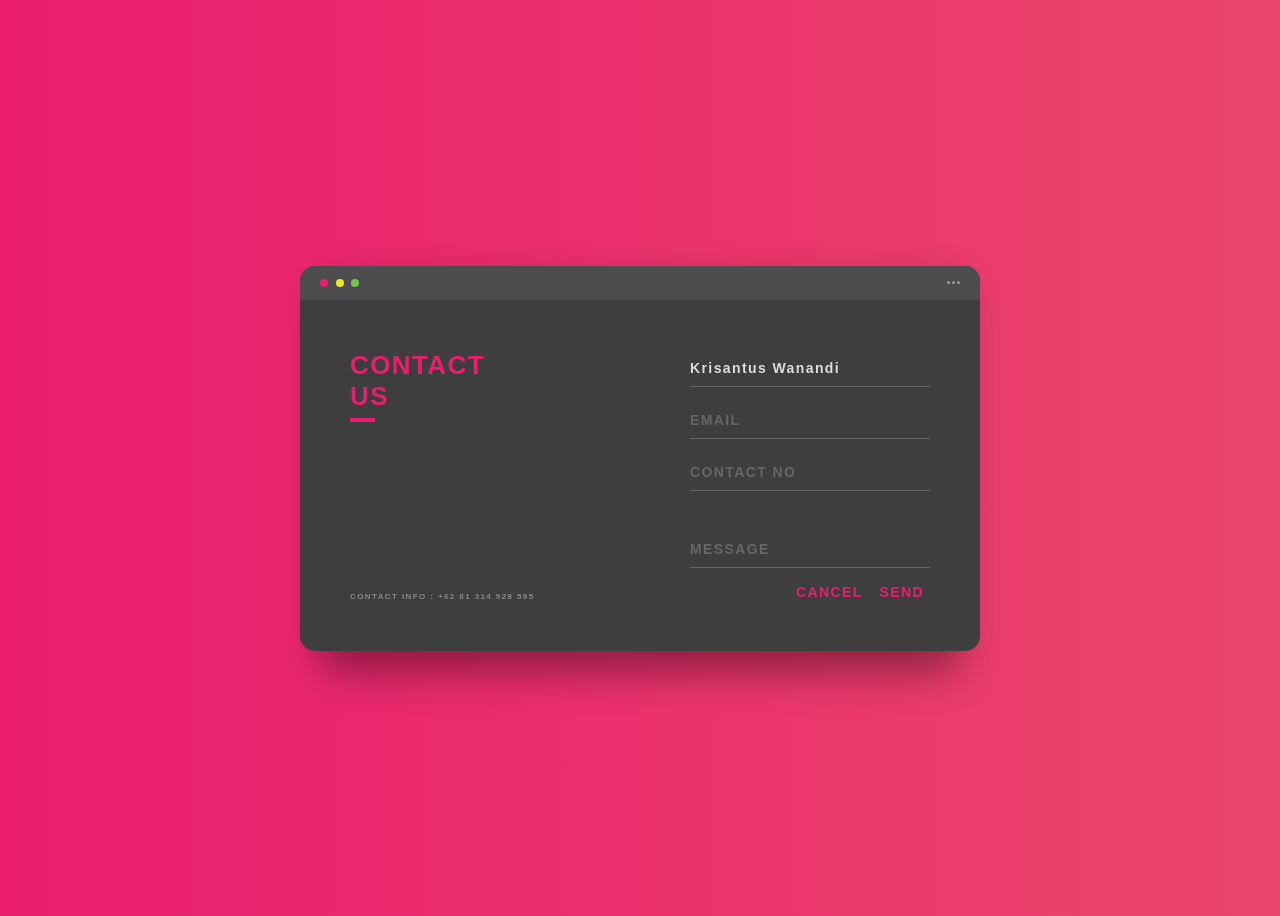
==== Demo__/page.html @ 253422f1 "Added Code related to Major Project" ====
<!DOCTYPE html>
<html lang="en">
<head>
    <meta charset="UTF-8">
    <meta name="viewport" content="width=device-width, initial-scale=1.0">
    <title>Document</title>
    <link rel="stylesheet" href="2.css">
</head>
<body>
    <div class="background">
        <div class="container">
          <div class="screen">
            <div class="screen-header">
              <div class="screen-header-left">
                <div class="screen-header-button close"></div>
                <div class="screen-header-button maximize"></div>
                <div class="screen-header-button minimize"></div>
              </div>
              <div class="screen-header-right">
                <div class="screen-header-ellipsis"></div>
                <div class="screen-header-ellipsis"></div>
                <div class="screen-header-ellipsis"></div>
              </div>
            </div>
            <div class="screen-body">
              <div class="screen-body-item left">
                <div class="app-title">
                  <span>CONTACT</span>
                  <span>US</span>
                </div>
                <div class="app-contact">CONTACT INFO : +62 81 314 928 595</div>
              </div>
              <div class="screen-body-item">
                <div class="app-form">
                  <div class="app-form-group">
                    <input class="app-form-control" placeholder="NAME" value="Krisantus Wanandi">
                  </div>
                  <div class="app-form-group">
                    <input class="app-form-control" placeholder="EMAIL">
                  </div>
                  <div class="app-form-group">
                    <input class="app-form-control" placeholder="CONTACT NO">
                  </div>
                  <div class="app-form-group message">
                    <input class="app-form-control" placeholder="MESSAGE">
                  </div>
                  <div class="app-form-group buttons">
                    <button class="app-form-button">CANCEL</button>
                    <button class="app-form-button">SEND</button>
                  </div>
                </div>
              </div>
            </div>
          </div>
        
        </div>
      </div>
</body>
</html>
---- Demo__/2.css ----
*, *:before, *:after {
	box-sizing: border-box;
	-webkit-font-smoothing: antialiased;
	-moz-osx-font-smoothing: grayscale;
  }
  
  body {
	background: linear-gradient(to right, #ea1d6f 0%, #eb466b 100%);
	font-size: 12px;
  }
  
  body, button, input {
	font-family: 'Montserrat', sans-serif;
	font-weight: 700;
	letter-spacing: 1.4px;
  }
  
  .background {
	display: flex;
	min-height: 100vh;
  }
  
  .container {
	flex: 0 1 700px;
	margin: auto;
	padding: 10px;
  }
  
  .screen {
	position: relative;
	background: #3e3e3e;
	border-radius: 15px;
  }
  
  .screen:after {
	content: '';
	display: block;
	position: absolute;
	top: 0;
	left: 20px;
	right: 20px;
	bottom: 0;
	border-radius: 15px;
	box-shadow: 0 20px 40px rgba(0, 0, 0, .4);
	z-index: -1;
  }
  
  .screen-header {
	display: flex;
	align-items: center;
	padding: 10px 20px;
	background: #4d4d4f;
	border-top-left-radius: 15px;
	border-top-right-radius: 15px;
  }
  
  .screen-header-left {
	margin-right: auto;
  }
  
  .screen-header-button {
	display: inline-block;
	width: 8px;
	height: 8px;
	margin-right: 3px;
	border-radius: 8px;
	background: white;
  }
  
  .screen-header-button.close {
	background: #ed1c6f;
  }
  
  .screen-header-button.maximize {
	background: #e8e925;
  }
  
  .screen-header-button.minimize {
	background: #74c54f;
  }
  
  .screen-header-right {
	display: flex;
  }
  
  .screen-header-ellipsis {
	width: 3px;
	height: 3px;
	margin-left: 2px;
	border-radius: 8px;
	background: #999;
  }
  
  .screen-body {
	display: flex;
  }
  
  .screen-body-item {
	flex: 1;
	padding: 50px;
  }
  
  .screen-body-item.left {
	display: flex;
	flex-direction: column;
  }
  
  .app-title {
	display: flex;
	flex-direction: column;
	position: relative;
	color: #ea1d6f;
	font-size: 26px;
  }
  
  .app-title:after {
	content: '';
	display: block;
	position: absolute;
	left: 0;
	bottom: -10px;
	width: 25px;
	height: 4px;
	background: #ea1d6f;
  }
  
  .app-contact {
	margin-top: auto;
	font-size: 8px;
	color: #888;
  }
  
  .app-form-group {
	margin-bottom: 15px;
  }
  
  .app-form-group.message {
	margin-top: 40px;
  }
  
  .app-form-group.buttons {
	margin-bottom: 0;
	text-align: right;
  }
  
  .app-form-control {
	width: 100%;
	padding: 10px 0;
	background: none;
	border: none;
	border-bottom: 1px solid #666;
	color: #ddd;
	font-size: 14px;
	/* text-transform: uppercase; */
	outline: none;
	transition: border-color .2s;
  }
  
  .app-form-control::placeholder {
	color: #666;
  }
  
  .app-form-control:focus {
	border-bottom-color: #ddd;
  }
  
  .app-form-button {
	background: none;
	border: none;
	color: #ea1d6f;
	font-size: 14px;
	cursor: pointer;
	outline: none;
  }
  
  .app-form-button:hover {
	color: #b9134f;
  }
  
  .credits {
	display: flex;
	justify-content: center;
	align-items: center;
	margin-top: 20px;
	color: #ffa4bd;
	font-family: 'Roboto Condensed', sans-serif;
	font-size: 16px;
	font-weight: normal;
  }
  
  .credits-link {
	display: flex;
	align-items: center;
	color: #fff;
	font-weight: bold;
	text-decoration: none;
  }
  
  .dribbble {
	width: 20px;
	height: 20px;
	margin: 0 5px;
  }
  
  @media screen and (max-width: 520px) {
	.screen-body {
	  flex-direction: column;
	}
  
	.screen-body-item.left {
	  margin-bottom: 30px;
	}
  
	.app-title {
	  flex-direction: row;
	}
  
	.app-title span {
	  margin-right: 12px;
	}
  
	.app-title:after {
	  display: none;
	}
  }
  
  @media screen and (max-width: 600px) {
	.screen-body {
	  padding: 40px;
	}
  
	.screen-body-item {
	  padding: 0;
	}
  }
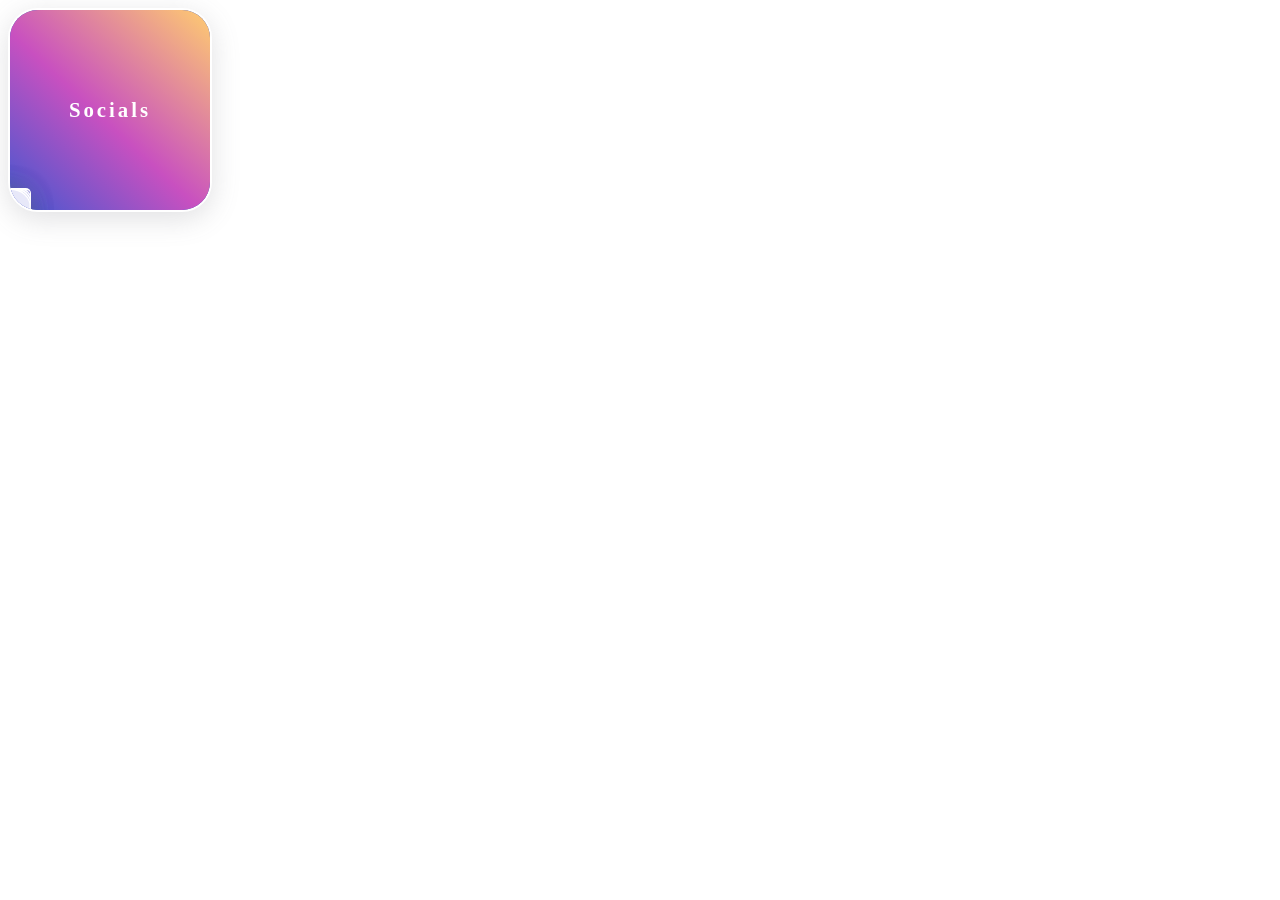
==== commit 92e2e1e5: "Added Code" ====
--- a/Demo__/page.html
+++ b/Demo__/page.html
@@ -1,61 +1,33 @@
 <!DOCTYPE html>
 <html lang="en">
 <head>
-    <meta charset="UTF-8">
-    <meta name="viewport" content="width=device-width, initial-scale=1.0">
-    <title>Document</title>
-    <link rel="stylesheet" href="2.css">
+  <meta charset="UTF-8">
+  <meta name="viewport" content="width=device-width, initial-scale=1.0">
+  <title>Document</title>
+  <link rel="stylesheet"   href="2.css">
 </head>
 <body>
+  <div class="card">
     <div class="background">
-        <div class="container">
-          <div class="screen">
-            <div class="screen-header">
-              <div class="screen-header-left">
-                <div class="screen-header-button close"></div>
-                <div class="screen-header-button maximize"></div>
-                <div class="screen-header-button minimize"></div>
-              </div>
-              <div class="screen-header-right">
-                <div class="screen-header-ellipsis"></div>
-                <div class="screen-header-ellipsis"></div>
-                <div class="screen-header-ellipsis"></div>
-              </div>
-            </div>
-            <div class="screen-body">
-              <div class="screen-body-item left">
-                <div class="app-title">
-                  <span>CONTACT</span>
-                  <span>US</span>
-                </div>
-                <div class="app-contact">CONTACT INFO : +62 81 314 928 595</div>
-              </div>
-              <div class="screen-body-item">
-                <div class="app-form">
-                  <div class="app-form-group">
-                    <input class="app-form-control" placeholder="NAME" value="Krisantus Wanandi">
-                  </div>
-                  <div class="app-form-group">
-                    <input class="app-form-control" placeholder="EMAIL">
-                  </div>
-                  <div class="app-form-group">
-                    <input class="app-form-control" placeholder="CONTACT NO">
-                  </div>
-                  <div class="app-form-group message">
-                    <input class="app-form-control" placeholder="MESSAGE">
-                  </div>
-                  <div class="app-form-group buttons">
-                    <button class="app-form-button">CANCEL</button>
-                    <button class="app-form-button">SEND</button>
-                  </div>
-                </div>
-              </div>
-            </div>
-          </div>
-        
-        </div>
-      </div>
+    </div>
+    <div class="logo">
+     Socials
+    </div>
+  
+    <a href="#"><div class="box box1"><span class="icon"><svg viewBox="0 0 30 30" xmlns="http://www.w3.org/2000/svg" class="svg">
+          <path d="M 9.9980469 3 C 6.1390469 3 3 6.1419531 3 10.001953 L 3 20.001953 C 3 23.860953 6.1419531 27 10.001953 27 L 20.001953 27 C 23.860953 27 27 23.858047 27 19.998047 L 27 9.9980469 C 27 6.1390469 23.858047 3 19.998047 3 L 9.9980469 3 z M 22 7 C 22.552 7 23 7.448 23 8 C 23 8.552 22.552 9 22 9 C 21.448 9 21 8.552 21 8 C 21 7.448 21.448 7 22 7 z M 15 9 C 18.309 9 21 11.691 21 15 C 21 18.309 18.309 21 15 21 C 11.691 21 9 18.309 9 15 C 9 11.691 11.691 9 15 9 z M 15 11 A 4 4 0 0 0 11 15 A 4 4 0 0 0 15 19 A 4 4 0 0 0 19 15 A 4 4 0 0 0 15 11 z"></path>
+        </svg></span></div></a>
+  
+    <a href="##"><div class="box box2"> <span class="icon"><svg viewBox="0 0 512 512" xmlns="http://www.w3.org/2000/svg" class="svg">
+          <path d="M459.37 151.716c.325 4.548.325 9.097.325 13.645 0 138.72-105.583 298.558-298.558 298.558-59.452 0-114.68-17.219-161.137-47.106 8.447.974 16.568 1.299 25.34 1.299 49.055 0 94.213-16.568 130.274-44.832-46.132-.975-84.792-31.188-98.112-72.772 6.498.974 12.995 1.624 19.818 1.624 9.421 0 18.843-1.3 27.614-3.573-48.081-9.747-84.143-51.98-84.143-102.985v-1.299c13.969 7.797 30.214 12.67 47.431 13.319-28.264-18.843-46.781-51.005-46.781-87.391 0-19.492 5.197-37.36 14.294-52.954 51.655 63.675 129.3 105.258 216.365 109.807-1.624-7.797-2.599-15.918-2.599-24.04 0-57.828 46.782-104.934 104.934-104.934 30.213 0 57.502 12.67 76.67 33.137 23.715-4.548 46.456-13.32 66.599-25.34-7.798 24.366-24.366 44.833-46.132 57.827 21.117-2.273 41.584-8.122 60.426-16.243-14.292 20.791-32.161 39.308-52.628 54.253z"></path>
+        </svg></span></div></a>
+  
+    <a href="###"><div class="box box3"><span class="icon"><svg viewBox="0 0 640 512" xmlns="http://www.w3.org/2000/svg" class="svg">
+          <path d="M524.531,69.836a1.5,1.5,0,0,0-.764-.7A485.065,485.065,0,0,0,404.081,32.03a1.816,1.816,0,0,0-1.923.91,337.461,337.461,0,0,0-14.9,30.6,447.848,447.848,0,0,0-134.426,0,309.541,309.541,0,0,0-15.135-30.6,1.89,1.89,0,0,0-1.924-.91A483.689,483.689,0,0,0,116.085,69.137a1.712,1.712,0,0,0-.788.676C39.068,183.651,18.186,294.69,28.43,404.354a2.016,2.016,0,0,0,.765,1.375A487.666,487.666,0,0,0,176.02,479.918a1.9,1.9,0,0,0,2.063-.676A348.2,348.2,0,0,0,208.12,430.4a1.86,1.86,0,0,0-1.019-2.588,321.173,321.173,0,0,1-45.868-21.853,1.885,1.885,0,0,1-.185-3.126c3.082-2.309,6.166-4.711,9.109-7.137a1.819,1.819,0,0,1,1.9-.256c96.229,43.917,200.41,43.917,295.5,0a1.812,1.812,0,0,1,1.924.233c2.944,2.426,6.027,4.851,9.132,7.16a1.884,1.884,0,0,1-.162,3.126,301.407,301.407,0,0,1-45.89,21.83,1.875,1.875,0,0,0-1,2.611,391.055,391.055,0,0,0,30.014,48.815,1.864,1.864,0,0,0,2.063.7A486.048,486.048,0,0,0,610.7,405.729a1.882,1.882,0,0,0,.765-1.352C623.729,277.594,590.933,167.465,524.531,69.836ZM222.491,337.58c-28.972,0-52.844-26.587-52.844-59.239S193.056,219.1,222.491,219.1c29.665,0,53.306,26.82,52.843,59.239C275.334,310.993,251.924,337.58,222.491,337.58Zm195.38,0c-28.971,0-52.843-26.587-52.843-59.239S388.437,219.1,417.871,219.1c29.667,0,53.307,26.82,52.844,59.239C470.715,310.993,447.538,337.58,417.871,337.58Z"></path>
+        </svg></span></div></a>
+  
+    <div class="box box4"></div>
+  </div>
 </body>
 </html>
 
-
--- a/Demo__/2.css
+++ b/Demo__/2.css
@@ -1,235 +1,155 @@
-*, *:before, *:after {
-	box-sizing: border-box;
-	-webkit-font-smoothing: antialiased;
-	-moz-osx-font-smoothing: grayscale;
-  }
-  
-  body {
-	background: linear-gradient(to right, #ea1d6f 0%, #eb466b 100%);
-	font-size: 12px;
-  }
-  
-  body, button, input {
-	font-family: 'Montserrat', sans-serif;
-	font-weight: 700;
-	letter-spacing: 1.4px;
+.card {
+	position: relative;
+	width: 200px;
+	height: 200px;
+	background: lightgrey;
+	border-radius: 30px;
+	overflow: hidden;
+	box-shadow: rgba(100, 100, 111, 0.2) 0px 7px 29px 0px;
+	transition: all 1s ease-in-out;
+	border: 2px solid rgb(255, 255, 255);
   }
   
   .background {
-	display: flex;
-	min-height: 100vh;
+	position: absolute;
+	inset: 0;
+	background-color: #4158D0;
+	background-image: linear-gradient(43deg, #4158D0 0%, #C850C0 46%, #FFCC70 100%);
   }
   
-  .container {
-	flex: 0 1 700px;
-	margin: auto;
-	padding: 10px;
+  .logo {
+	position: absolute;
+	right: 50%;
+	bottom: 50%;
+	transform: translate(50%, 50%);
+	transition: all 0.6s ease-in-out;
+	font-size: 1.3em;
+	font-weight: 600;
+	color: #ffffff;
+	letter-spacing: 3px;
   }
   
-  .screen {
-	position: relative;
-	background: #3e3e3e;
-	border-radius: 15px;
+  .logo .logo-svg {
+	fill: white;
+	width: 30px;
+	height: 30px;
   }
   
-  .screen:after {
-	content: '';
-	display: block;
-	position: absolute;
-	top: 0;
-	left: 20px;
-	right: 20px;
-	bottom: 0;
-	border-radius: 15px;
-	box-shadow: 0 20px 40px rgba(0, 0, 0, .4);
-	z-index: -1;
+  .icon {
+	display: inline-block;
+	width: 20px;
+	height: 20px;
   }
   
-  .screen-header {
-	display: flex;
-	align-items: center;
-	padding: 10px 20px;
-	background: #4d4d4f;
-	border-top-left-radius: 15px;
-	border-top-right-radius: 15px;
+  .icon .svg {
+	fill: rgba(255, 255, 255, 0.797);
+	width: 100%;
+	transition: all 0.5s ease-in-out;
   }
   
-  .screen-header-left {
-	margin-right: auto;
+  .box {
+	position: absolute;
+	padding: 10px;
+	text-align: right;
+	background: rgba(255, 255, 255, 0.389);
+	border-top: 2px solid rgb(255, 255, 255);
+	border-right: 1px solid white;
+	border-radius: 10% 13% 42% 0%/10% 12% 75% 0%;
+	box-shadow: rgba(100, 100, 111, 0.364) -7px 7px 29px 0px;
+	transform-origin: bottom left;
+	transition: all 1s ease-in-out;
   }
   
-  .screen-header-button {
-	display: inline-block;
-	width: 8px;
-	height: 8px;
-	margin-right: 3px;
-	border-radius: 8px;
-	background: white;
+  .box::before {
+	content: "";
+	position: absolute;
+	inset: 0;
+	border-radius: inherit;
+	opacity: 0;
+	transition: all 0.5s ease-in-out;
   }
   
-  .screen-header-button.close {
-	background: #ed1c6f;
+  .box:hover .svg {
+	fill: white;
   }
   
-  .screen-header-button.maximize {
-	background: #e8e925;
+  .box1 {
+	width: 70%;
+	height: 70%;
+	bottom: -70%;
+	left: -70%;
   }
   
-  .screen-header-button.minimize {
-	background: #74c54f;
+  .box1::before {
+	background: radial-gradient(circle at 30% 107%, #fdf497 0%, #fdf497 5%, #ff53d4 60%, #62c2fe 90%);
   }
   
-  .screen-header-right {
-	display: flex;
+  .box1:hover::before {
+	opacity: 1;
   }
   
-  .screen-header-ellipsis {
-	width: 3px;
-	height: 3px;
-	margin-left: 2px;
-	border-radius: 8px;
-	background: #999;
+  .box1:hover .icon .svg {
+	filter: drop-shadow(0 0 5px white);
   }
   
-  .screen-body {
-	display: flex;
+  .box2 {
+	width: 50%;
+	height: 50%;
+	bottom: -50%;
+	left: -50%;
+	transition-delay: 0.2s;
   }
   
-  .screen-body-item {
-	flex: 1;
-	padding: 50px;
+  .box2::before {
+	background: radial-gradient(circle at 30% 107%, #91e9ff 0%, #00ACEE 90%);
   }
   
-  .screen-body-item.left {
-	display: flex;
-	flex-direction: column;
+  .box2:hover::before {
+	opacity: 1;
   }
   
-  .app-title {
-	display: flex;
-	flex-direction: column;
-	position: relative;
-	color: #ea1d6f;
-	font-size: 26px;
+  .box2:hover .icon .svg {
+	filter: drop-shadow(0 0 5px white);
   }
   
-  .app-title:after {
-	content: '';
-	display: block;
-	position: absolute;
-	left: 0;
-	bottom: -10px;
-	width: 25px;
-	height: 4px;
-	background: #ea1d6f;
+  .box3 {
+	width: 30%;
+	height: 30%;
+	bottom: -30%;
+	left: -30%;
+	transition-delay: 0.4s;
   }
   
-  .app-contact {
-	margin-top: auto;
-	font-size: 8px;
-	color: #888;
+  .box3::before {
+	background: radial-gradient(circle at 30% 107%, #969fff 0%, #b349ff 90%);
   }
   
-  .app-form-group {
-	margin-bottom: 15px;
+  .box3:hover::before {
+	opacity: 1;
   }
   
-  .app-form-group.message {
-	margin-top: 40px;
+  .box3:hover .icon .svg {
+	filter: drop-shadow(0 0 5px white);
   }
   
-  .app-form-group.buttons {
-	margin-bottom: 0;
-	text-align: right;
+  .box4 {
+	width: 10%;
+	height: 10%;
+	bottom: -10%;
+	left: -10%;
+	transition-delay: 0.6s;
   }
   
-  .app-form-control {
-	width: 100%;
-	padding: 10px 0;
-	background: none;
-	border: none;
-	border-bottom: 1px solid #666;
-	color: #ddd;
-	font-size: 14px;
-	/* text-transform: uppercase; */
-	outline: none;
-	transition: border-color .2s;
+  .card:hover {
+	transform: scale(1.1);
   }
   
-  .app-form-control::placeholder {
-	color: #666;
+  .card:hover .box {
+	bottom: -1px;
+	left: -1px;
   }
   
-  .app-form-control:focus {
-	border-bottom-color: #ddd;
-  }
-  
-  .app-form-button {
-	background: none;
-	border: none;
-	color: #ea1d6f;
-	font-size: 14px;
-	cursor: pointer;
-	outline: none;
-  }
-  
-  .app-form-button:hover {
-	color: #b9134f;
-  }
-  
-  .credits {
-	display: flex;
-	justify-content: center;
-	align-items: center;
-	margin-top: 20px;
-	color: #ffa4bd;
-	font-family: 'Roboto Condensed', sans-serif;
-	font-size: 16px;
-	font-weight: normal;
-  }
-  
-  .credits-link {
-	display: flex;
-	align-items: center;
-	color: #fff;
-	font-weight: bold;
-	text-decoration: none;
-  }
-  
-  .dribbble {
-	width: 20px;
-	height: 20px;
-	margin: 0 5px;
-  }
-  
-  @media screen and (max-width: 520px) {
-	.screen-body {
-	  flex-direction: column;
-	}
-  
-	.screen-body-item.left {
-	  margin-bottom: 30px;
-	}
-  
-	.app-title {
-	  flex-direction: row;
-	}
-  
-	.app-title span {
-	  margin-right: 12px;
-	}
-  
-	.app-title:after {
-	  display: none;
-	}
-  }
-  
-  @media screen and (max-width: 600px) {
-	.screen-body {
-	  padding: 40px;
-	}
-  
-	.screen-body-item {
-	  padding: 0;
-	}
+  .card:hover .logo {
+	transform: translate(70px, -52px);
+	letter-spacing: 0px;
   }
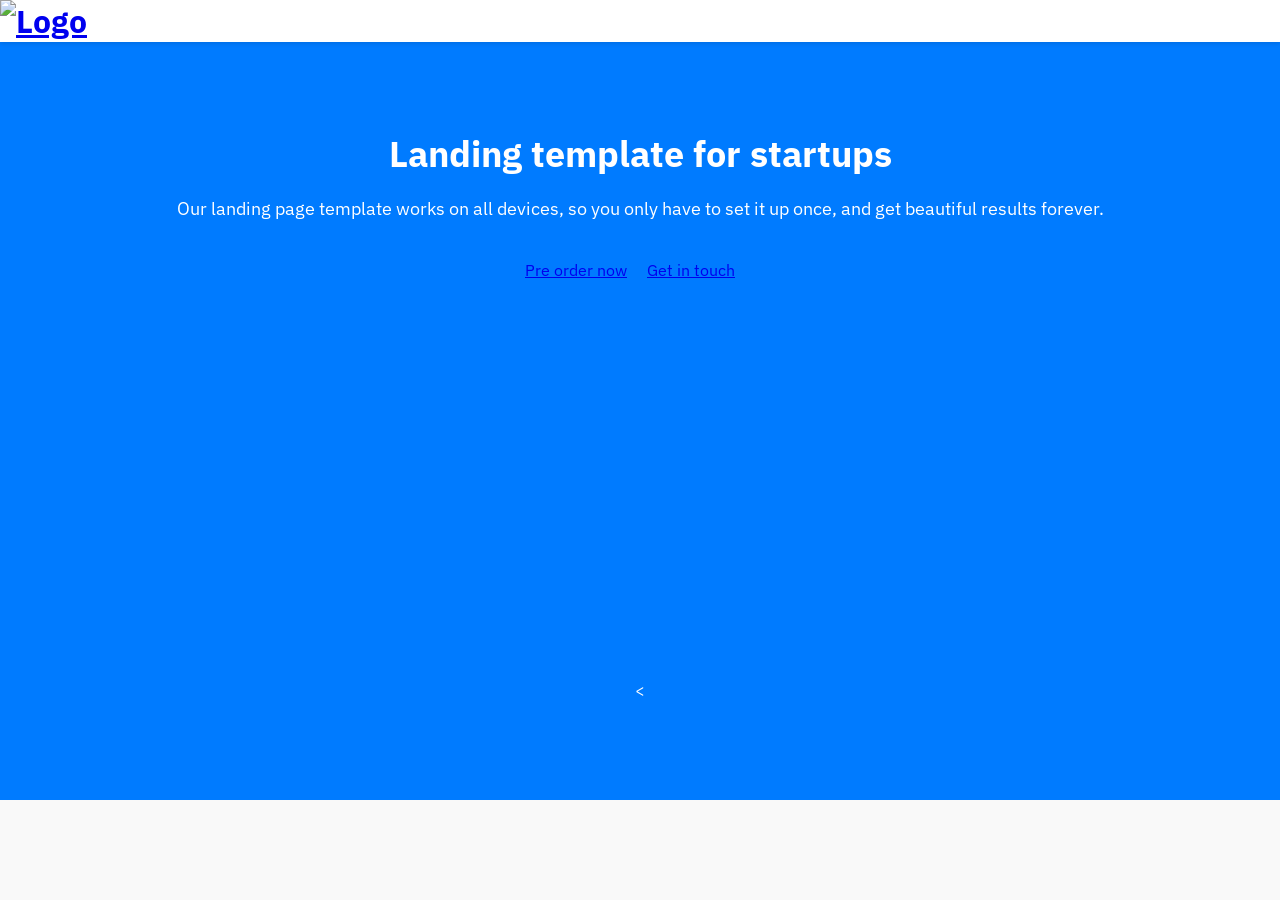
==== commit 08207272: "Added Code" ====
--- a/Demo__/page.html
+++ b/Demo__/page.html
@@ -1,33 +1,239 @@
 <!DOCTYPE html>
-<html lang="en">
+<html lang="en" class="no-js">
 <head>
-  <meta charset="UTF-8">
-  <meta name="viewport" content="width=device-width, initial-scale=1.0">
-  <title>Document</title>
-  <link rel="stylesheet"   href="2.css">
+    <meta charset="utf-8">
+    <meta http-equiv="X-UA-Compatible" content="IE=edge">
+    <meta name="viewport" content="width=device-width, initial-scale=1">
+    <title>Solid Template</title>
+    <link href="https://fonts.googleapis.com/css?family=IBM+Plex+Sans:400,600" rel="stylesheet">
+    <link rel="stylesheet" href="dist/css/style.css">
+    <style>
+        /* Additional custom styles for the landing page */
+        body {
+            font-family: 'IBM Plex Sans', sans-serif;
+            margin: 0;
+            padding: 0;
+            background-color: #f9f9f9;
+        }
+
+        .site-header {
+            background-color: #fff;
+            box-shadow: 0 2px 4px rgba(0, 0, 0, 0.1);
+            position: fixed;
+            top: 0;
+            left: 0;
+            right: 0;
+            z-index: 999;
+        }
+
+        .brand.header-brand h1 {
+            margin: 0;
+        }
+
+        .hero {
+            background-color: #007bff;
+            color: #fff;
+            padding: 100px 0;
+            text-align: center;
+        }
+
+        .hero-title {
+            font-size: 36px;
+            margin-bottom: 20px;
+        }
+
+        .hero-paragraph {
+            font-size: 18px;
+            margin-bottom: 40px;
+        }
+
+        .hero-cta .button {
+            margin-right: 20px;
+        }
+
+        .features {
+            padding: 100px 0;
+            background-color: #fff;
+            text-align: center;
+        }
+
+        .feature {
+            margin-bottom: 40px;
+            padding: 0 20px;
+        }
+
+        .feature-inner {
+            border: 1px solid #ddd;
+            border-radius: 5px;
+            padding: 30px;
+            background-color: #fff;
+        }
+
+        .feature-icon img {
+            max-width: 100%;
+            height: auto;
+        }
+
+        .feature-title {
+            font-size: 24px;
+            margin-top: 20px;
+            margin-bottom: 10px;
+        }
+
+        .feature-paragraph {
+            font-size: 16px;
+            line-height: 1.6;
+            margin-bottom: 0;
+        }
+
+        .pricing {
+            padding: 100px 0;
+            background-color: #007bff;
+            color: #fff;
+            text-align: center;
+        }
+
+        .pricing-table {
+            background-color: #fff;
+            border-radius: 5px;
+            padding: 40px 20px;
+            box-shadow: 0 4px 8px rgba(0, 0, 0, 0.1);
+            margin-bottom: 40px;
+        }
+
+        .pricing-table-header {
+            margin-bottom: 20px;
+        }
+
+        .pricing-table-price {
+            font-size: 36px;
+            margin-bottom: 10px;
+        }
+
+        .pricing-table-features {
+            list-style: none;
+            padding: 0;
+            margin: 0;
+            text-align: left;
+            margin-bottom: 20px;
+        }
+
+        .pricing-table-features li {
+            margin-bottom: 10px;
+        }
+
+        .pricing-table-cta {
+            margin-top: 20px;
+        }
+
+        .cta {
+            background-color: #007bff;
+            color: #fff;
+            padding: 100px 0;
+            text-align: center;
+        }
+
+        .cta-title {
+            font-size: 36px;
+            margin-bottom: 40px;
+        }
+
+        .footer {
+            background-color: #333;
+            color: #fff;
+            padding: 40px 0;
+            text-align: center;
+        }
+
+        .footer-links {
+            margin-bottom: 20px;
+        }
+
+        .footer-links li {
+            display: inline-block;
+            margin: 0 10px;
+        }
+
+        .footer-links a {
+            color: #fff;
+            text-decoration: none;
+        }
+
+        .footer-social-links {
+            margin-top: 20px;
+        }
+
+        .footer-social-links li {
+            display: inline-block;
+            margin: 0 10px;
+        }
+
+        .footer-social-links a {
+            color: #fff;
+            text-decoration: none;
+        }
+
+        .footer-copyright {
+            margin-top: 20px;
+        }
+
+        @media (max-width: 768px) {
+            .hero-title {
+                font-size: 28px;
+            }
+
+            .hero-paragraph {
+                font-size: 16px;
+            }
+
+            .feature-title {
+                font-size: 20px;
+            }
+
+            .feature-paragraph {
+                font-size: 14px;
+            }
+
+            .pricing-table-price {
+                font-size: 24px;
+            }
+        }
+    </style>
+    <script src="https://unpkg.com/animejs@3.0.1/lib/anime.min.js"></script>
+    <script src="https://unpkg.com/scrollreveal@4.0.0/dist/scrollreveal.min.js"></script>
 </head>
-<body>
-  <div class="card">
-    <div class="background">
-    </div>
-    <div class="logo">
-     Socials
-    </div>
-  
-    <a href="#"><div class="box box1"><span class="icon"><svg viewBox="0 0 30 30" xmlns="http://www.w3.org/2000/svg" class="svg">
-          <path d="M 9.9980469 3 C 6.1390469 3 3 6.1419531 3 10.001953 L 3 20.001953 C 3 23.860953 6.1419531 27 10.001953 27 L 20.001953 27 C 23.860953 27 27 23.858047 27 19.998047 L 27 9.9980469 C 27 6.1390469 23.858047 3 19.998047 3 L 9.9980469 3 z M 22 7 C 22.552 7 23 7.448 23 8 C 23 8.552 22.552 9 22 9 C 21.448 9 21 8.552 21 8 C 21 7.448 21.448 7 22 7 z M 15 9 C 18.309 9 21 11.691 21 15 C 21 18.309 18.309 21 15 21 C 11.691 21 9 18.309 9 15 C 9 11.691 11.691 9 15 9 z M 15 11 A 4 4 0 0 0 11 15 A 4 4 0 0 0 15 19 A 4 4 0 0 0 19 15 A 4 4 0 0 0 15 11 z"></path>
-        </svg></span></div></a>
-  
-    <a href="##"><div class="box box2"> <span class="icon"><svg viewBox="0 0 512 512" xmlns="http://www.w3.org/2000/svg" class="svg">
-          <path d="M459.37 151.716c.325 4.548.325 9.097.325 13.645 0 138.72-105.583 298.558-298.558 298.558-59.452 0-114.68-17.219-161.137-47.106 8.447.974 16.568 1.299 25.34 1.299 49.055 0 94.213-16.568 130.274-44.832-46.132-.975-84.792-31.188-98.112-72.772 6.498.974 12.995 1.624 19.818 1.624 9.421 0 18.843-1.3 27.614-3.573-48.081-9.747-84.143-51.98-84.143-102.985v-1.299c13.969 7.797 30.214 12.67 47.431 13.319-28.264-18.843-46.781-51.005-46.781-87.391 0-19.492 5.197-37.36 14.294-52.954 51.655 63.675 129.3 105.258 216.365 109.807-1.624-7.797-2.599-15.918-2.599-24.04 0-57.828 46.782-104.934 104.934-104.934 30.213 0 57.502 12.67 76.67 33.137 23.715-4.548 46.456-13.32 66.599-25.34-7.798 24.366-24.366 44.833-46.132 57.827 21.117-2.273 41.584-8.122 60.426-16.243-14.292 20.791-32.161 39.308-52.628 54.253z"></path>
-        </svg></span></div></a>
-  
-    <a href="###"><div class="box box3"><span class="icon"><svg viewBox="0 0 640 512" xmlns="http://www.w3.org/2000/svg" class="svg">
-          <path d="M524.531,69.836a1.5,1.5,0,0,0-.764-.7A485.065,485.065,0,0,0,404.081,32.03a1.816,1.816,0,0,0-1.923.91,337.461,337.461,0,0,0-14.9,30.6,447.848,447.848,0,0,0-134.426,0,309.541,309.541,0,0,0-15.135-30.6,1.89,1.89,0,0,0-1.924-.91A483.689,483.689,0,0,0,116.085,69.137a1.712,1.712,0,0,0-.788.676C39.068,183.651,18.186,294.69,28.43,404.354a2.016,2.016,0,0,0,.765,1.375A487.666,487.666,0,0,0,176.02,479.918a1.9,1.9,0,0,0,2.063-.676A348.2,348.2,0,0,0,208.12,430.4a1.86,1.86,0,0,0-1.019-2.588,321.173,321.173,0,0,1-45.868-21.853,1.885,1.885,0,0,1-.185-3.126c3.082-2.309,6.166-4.711,9.109-7.137a1.819,1.819,0,0,1,1.9-.256c96.229,43.917,200.41,43.917,295.5,0a1.812,1.812,0,0,1,1.924.233c2.944,2.426,6.027,4.851,9.132,7.16a1.884,1.884,0,0,1-.162,3.126,301.407,301.407,0,0,1-45.89,21.83,1.875,1.875,0,0,0-1,2.611,391.055,391.055,0,0,0,30.014,48.815,1.864,1.864,0,0,0,2.063.7A486.048,486.048,0,0,0,610.7,405.729a1.882,1.882,0,0,0,.765-1.352C623.729,277.594,590.933,167.465,524.531,69.836ZM222.491,337.58c-28.972,0-52.844-26.587-52.844-59.239S193.056,219.1,222.491,219.1c29.665,0,53.306,26.82,52.843,59.239C275.334,310.993,251.924,337.58,222.491,337.58Zm195.38,0c-28.971,0-52.843-26.587-52.843-59.239S388.437,219.1,417.871,219.1c29.667,0,53.307,26.82,52.844,59.239C470.715,310.993,447.538,337.58,417.871,337.58Z"></path>
-        </svg></span></div></a>
-  
-    <div class="box box4"></div>
-  </div>
-</body>
-</html>
-
+<body class="is-boxed has-animations">
+    <div class="body-wrap">
+        <header class="site-header">
+            <div class="container">
+                <div class="site-header-inner">
+                    <div class="brand header-brand">
+                        <h1 class="m-0">
+                            <a href="#">
+                                <img class="header-logo-image" src="dist/images/logo.svg" alt="Logo">
+                            </a>
+                        </h1>
+                    </div>
+                </div>
+            </div>
+        </header>
+
+        <main>
+            <section class="hero">
+                <div class="container">
+                    <div class="hero-inner">
+                        <div class="hero-copy">
+                            <h1 class="hero-title mt-0">Landing template for startups</h1>
+                            <p class="hero-paragraph">Our landing page template works on all devices, so you only have to set it up once, and get beautiful results forever.</p>
+                            <div class="hero-cta"><a class="button button-primary" href="#">Pre order now</a><a class="button" href="#">Get in touch</a></div>
+                        </div>
+                        <div class="hero-figure anime-element">
+                            <svg class="placeholder" width="528" height="396" viewBox="0 0 528 396">
+                                <rect width="528" height="396" style="fill:transparent;" />
+                            </svg>
+                            <div class="hero-figure-box hero-figure-box-01" data-rotation="45deg"></div>
+                            <div class="hero-figure-box hero-figure-box-02" data-rotation="-45deg"></div>
+                            <div class="hero-figure-box hero-figure-box-03" data-rotation="0deg"></div>
+                            <
+
+
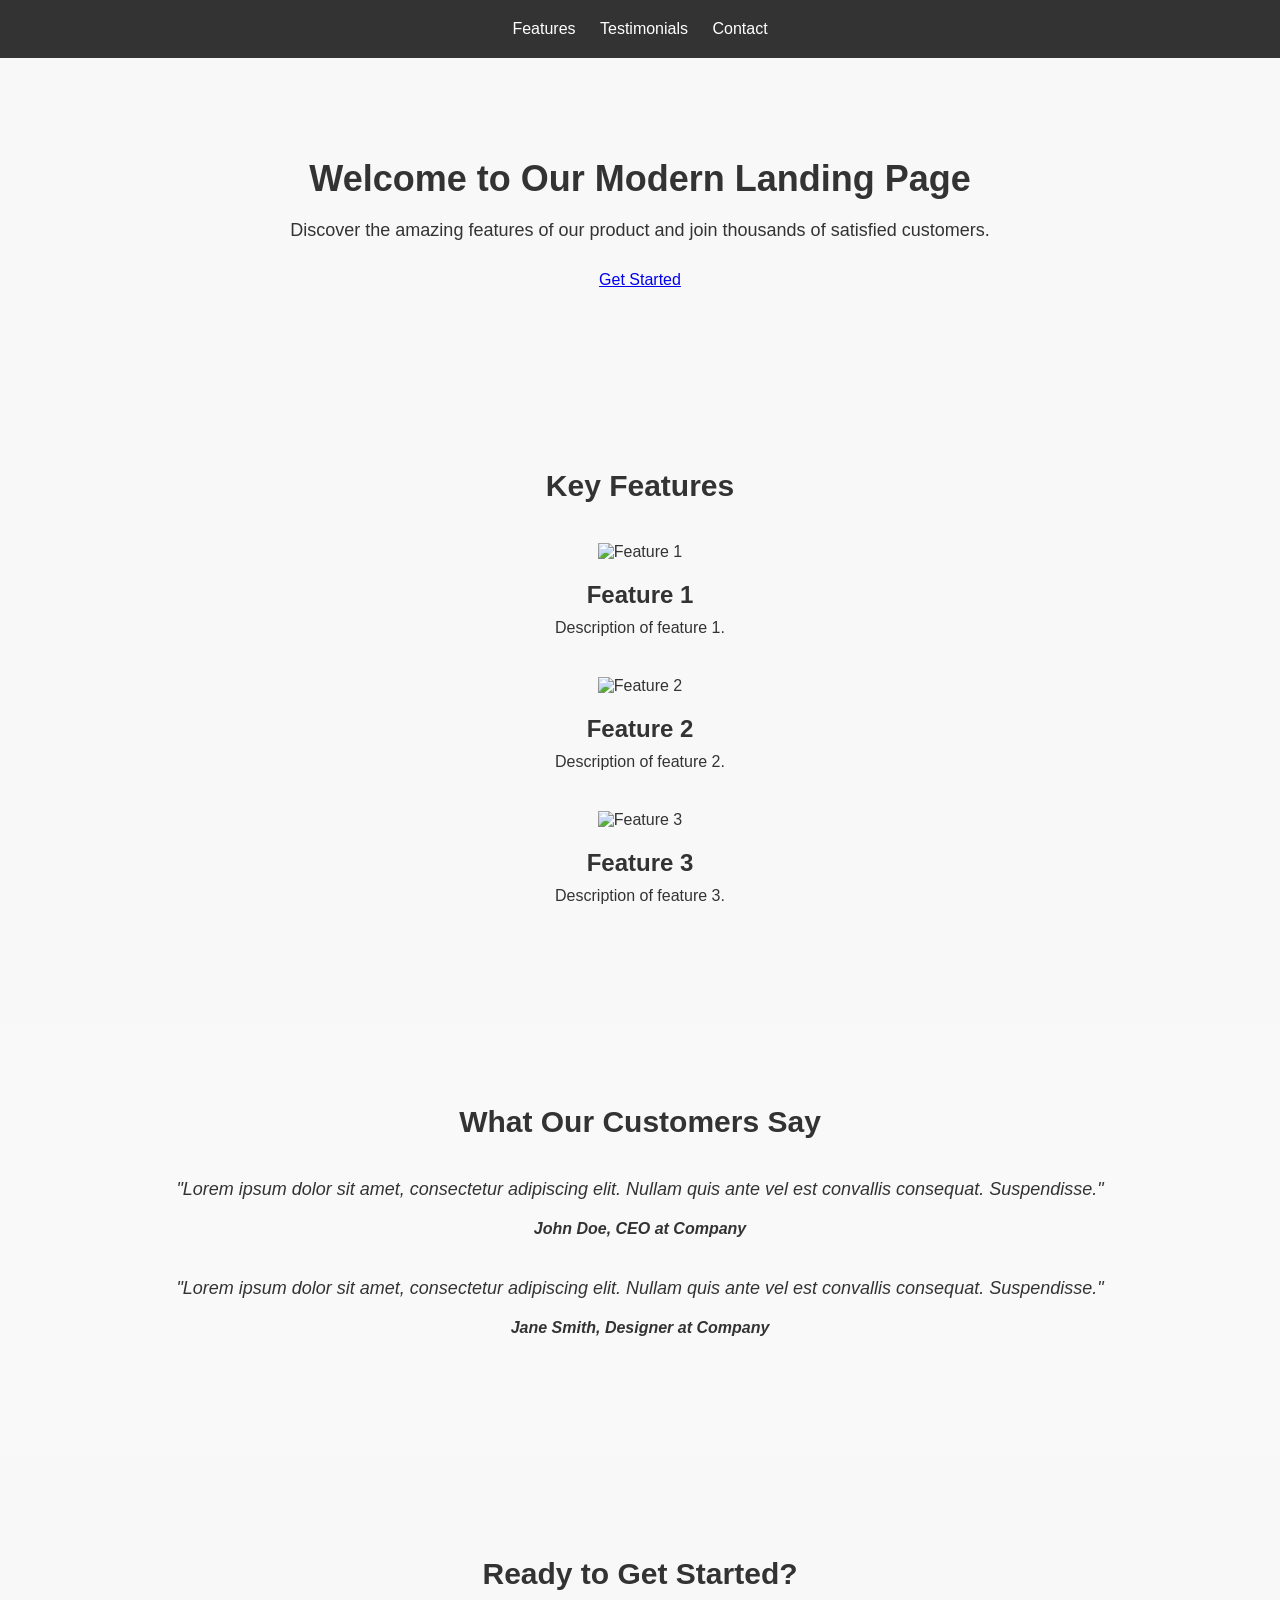
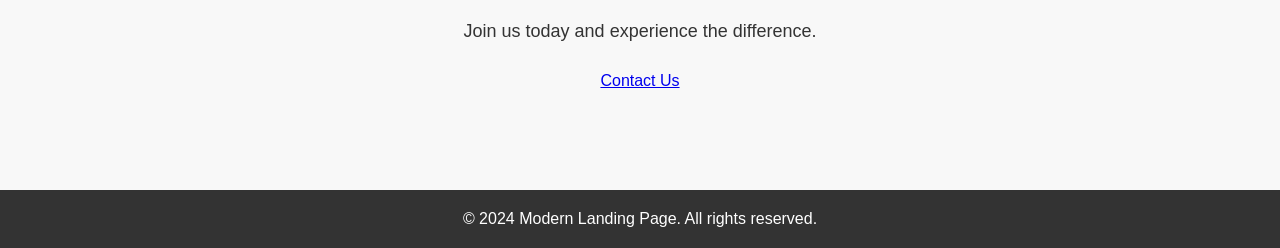
==== commit 60146bd2: "Added Code" ====
--- a/Demo__/page.html
+++ b/Demo__/page.html
@@ -1,239 +1,74 @@
 <!DOCTYPE html>
-<html lang="en" class="no-js">
+<html lang="en">
 <head>
-    <meta charset="utf-8">
-    <meta http-equiv="X-UA-Compatible" content="IE=edge">
-    <meta name="viewport" content="width=device-width, initial-scale=1">
-    <title>Solid Template</title>
-    <link href="https://fonts.googleapis.com/css?family=IBM+Plex+Sans:400,600" rel="stylesheet">
-    <link rel="stylesheet" href="dist/css/style.css">
-    <style>
-        /* Additional custom styles for the landing page */
-        body {
-            font-family: 'IBM Plex Sans', sans-serif;
-            margin: 0;
-            padding: 0;
-            background-color: #f9f9f9;
-        }
+    <meta charset="UTF-8">
+    <meta name="viewport" content="width=device-width, initial-scale=1.0">
+    <title>Modern Landing Page</title>
+    <link rel="stylesheet" href="2.css">
+</head>
+<body>
+    <header>
+        <nav>
+            <ul>
+                <li><a href="#features">Features</a></li>
+                <li><a href="#testimonials">Testimonials</a></li>
+                <li><a href="#contact">Contact</a></li>
+            </ul>
+        </nav>
+    </header>
 
-        .site-header {
-            background-color: #fff;
-            box-shadow: 0 2px 4px rgba(0, 0, 0, 0.1);
-            position: fixed;
-            top: 0;
-            left: 0;
-            right: 0;
-            z-index: 999;
-        }
+    <section class="hero">
+        <h1>Welcome to Our Modern Landing Page</h1>
+        <p>Discover the amazing features of our product and join thousands of satisfied customers.</p>
+        <a href="#cta" class="btn">Get Started</a>
+    </section>
 
-        .brand.header-brand h1 {
-            margin: 0;
-        }
+    <section id="features" class="features">
+        <h2>Key Features</h2>
+        <div class="feature">
+            <img src="feature1.png" alt="Feature 1">
+            <h3>Feature 1</h3>
+            <p>Description of feature 1.</p>
+        </div>
+        <div class="feature">
+            <img src="feature2.png" alt="Feature 2">
+            <h3>Feature 2</h3>
+            <p>Description of feature 2.</p>
+        </div>
+        <div class="feature">
+            <img src="feature3.png" alt="Feature 3">
+            <h3>Feature 3</h3>
+            <p>Description of feature 3.</p>
+        </div>
+    </section>
 
-        .hero {
-            background-color: #007bff;
-            color: #fff;
-            padding: 100px 0;
-            text-align: center;
-        }
+    <section id="testimonials" class="testimonials">
+        <h2>What Our Customers Say</h2>
+        <div class="testimonial">
+            <blockquote>
+                "Lorem ipsum dolor sit amet, consectetur adipiscing elit. Nullam quis ante vel est convallis consequat. Suspendisse."
+            </blockquote>
+            <cite>John Doe, CEO at Company</cite>
+        </div>
+        <div class="testimonial">
+            <blockquote>
+                "Lorem ipsum dolor sit amet, consectetur adipiscing elit. Nullam quis ante vel est convallis consequat. Suspendisse."
+            </blockquote>
+            <cite>Jane Smith, Designer at Company</cite>
+        </div>
+    </section>
 
-        .hero-title {
-            font-size: 36px;
-            margin-bottom: 20px;
-        }
+    <section id="cta" class="cta">
+        <h2>Ready to Get Started?</h2>
+        <p>Join us today and experience the difference.</p>
+        <a href="#contact" class="btn">Contact Us</a>
+    </section>
 
-        .hero-paragraph {
-            font-size: 18px;
-            margin-bottom: 40px;
-        }
-
-        .hero-cta .button {
-            margin-right: 20px;
-        }
-
-        .features {
-            padding: 100px 0;
-            background-color: #fff;
-            text-align: center;
-        }
-
-        .feature {
-            margin-bottom: 40px;
-            padding: 0 20px;
-        }
-
-        .feature-inner {
-            border: 1px solid #ddd;
-            border-radius: 5px;
-            padding: 30px;
-            background-color: #fff;
-        }
-
-        .feature-icon img {
-            max-width: 100%;
-            height: auto;
-        }
-
-        .feature-title {
-            font-size: 24px;
-            margin-top: 20px;
-            margin-bottom: 10px;
-        }
-
-        .feature-paragraph {
-            font-size: 16px;
-            line-height: 1.6;
-            margin-bottom: 0;
-        }
-
-        .pricing {
-            padding: 100px 0;
-            background-color: #007bff;
-            color: #fff;
-            text-align: center;
-        }
-
-        .pricing-table {
-            background-color: #fff;
-            border-radius: 5px;
-            padding: 40px 20px;
-            box-shadow: 0 4px 8px rgba(0, 0, 0, 0.1);
-            margin-bottom: 40px;
-        }
-
-        .pricing-table-header {
-            margin-bottom: 20px;
-        }
-
-        .pricing-table-price {
-            font-size: 36px;
-            margin-bottom: 10px;
-        }
-
-        .pricing-table-features {
-            list-style: none;
-            padding: 0;
-            margin: 0;
-            text-align: left;
-            margin-bottom: 20px;
-        }
-
-        .pricing-table-features li {
-            margin-bottom: 10px;
-        }
-
-        .pricing-table-cta {
-            margin-top: 20px;
-        }
-
-        .cta {
-            background-color: #007bff;
-            color: #fff;
-            padding: 100px 0;
-            text-align: center;
-        }
-
-        .cta-title {
-            font-size: 36px;
-            margin-bottom: 40px;
-        }
-
-        .footer {
-            background-color: #333;
-            color: #fff;
-            padding: 40px 0;
-            text-align: center;
-        }
-
-        .footer-links {
-            margin-bottom: 20px;
-        }
-
-        .footer-links li {
-            display: inline-block;
-            margin: 0 10px;
-        }
-
-        .footer-links a {
-            color: #fff;
-            text-decoration: none;
-        }
-
-        .footer-social-links {
-            margin-top: 20px;
-        }
-
-        .footer-social-links li {
-            display: inline-block;
-            margin: 0 10px;
-        }
-
-        .footer-social-links a {
-            color: #fff;
-            text-decoration: none;
-        }
-
-        .footer-copyright {
-            margin-top: 20px;
-        }
-
-        @media (max-width: 768px) {
-            .hero-title {
-                font-size: 28px;
-            }
-
-            .hero-paragraph {
-                font-size: 16px;
-            }
-
-            .feature-title {
-                font-size: 20px;
-            }
-
-            .feature-paragraph {
-                font-size: 14px;
-            }
-
-            .pricing-table-price {
-                font-size: 24px;
-            }
-        }
-    </style>
-    <script src="https://unpkg.com/animejs@3.0.1/lib/anime.min.js"></script>
-    <script src="https://unpkg.com/scrollreveal@4.0.0/dist/scrollreveal.min.js"></script>
-</head>
-<body class="is-boxed has-animations">
-    <div class="body-wrap">
-        <header class="site-header">
-            <div class="container">
-                <div class="site-header-inner">
-                    <div class="brand header-brand">
-                        <h1 class="m-0">
-                            <a href="#">
-                                <img class="header-logo-image" src="dist/images/logo.svg" alt="Logo">
-                            </a>
-                        </h1>
-                    </div>
-                </div>
-            </div>
-        </header>
-
-        <main>
-            <section class="hero">
-                <div class="container">
-                    <div class="hero-inner">
-                        <div class="hero-copy">
-                            <h1 class="hero-title mt-0">Landing template for startups</h1>
-                            <p class="hero-paragraph">Our landing page template works on all devices, so you only have to set it up once, and get beautiful results forever.</p>
-                            <div class="hero-cta"><a class="button button-primary" href="#">Pre order now</a><a class="button" href="#">Get in touch</a></div>
-                        </div>
-                        <div class="hero-figure anime-element">
-                            <svg class="placeholder" width="528" height="396" viewBox="0 0 528 396">
-                                <rect width="528" height="396" style="fill:transparent;" />
-                            </svg>
-                            <div class="hero-figure-box hero-figure-box-01" data-rotation="45deg"></div>
-                            <div class="hero-figure-box hero-figure-box-02" data-rotation="-45deg"></div>
-                            <div class="hero-figure-box hero-figure-box-03" data-rotation="0deg"></div>
-                            <
+    <footer>
+        <p>&copy; 2024 Modern Landing Page. All rights reserved.</p>
+    </footer>
+</body>
+</html>
 
 
+
--- a/Demo__/2.css
+++ b/Demo__/2.css
@@ -0,0 +1,125 @@
+/* Reset CSS */
+* {
+    margin: 0;
+    padding: 0;
+    box-sizing: border-box;
+}
+
+/* Global styles */
+body {
+    font-family: 'Arial', sans-serif;
+    background-color: #f8f8f8;
+    color: #333;
+}
+
+/* Header styles */
+header {
+    background-color: #333;
+    padding: 20px 0;
+}
+
+nav ul {
+    list-style: none;
+    text-align: center;
+}
+
+nav ul li {
+    display: inline;
+    margin: 0 10px;
+}
+
+nav ul li a {
+    color: #fff;
+    text-decoration: none;
+}
+
+/* Hero section styles */
+.hero {
+    text-align: center;
+    padding: 100px 0;
+}
+
+.hero h1 {
+    font-size: 36px;
+    margin-bottom: 20px;
+}
+
+.hero p {
+    font-size: 18px;
+    margin-bottom: 30px;
+}
+
+/* Features section styles */
+.features {
+    padding: 80px 0;
+    text-align: center;
+}
+
+.features h2 {
+    font-size: 30px;
+    margin-bottom: 40px;
+}
+
+.feature {
+    margin-bottom: 40px;
+}
+
+.feature img {
+    width: 150px;
+    margin-bottom: 20px;
+}
+
+.feature h3 {
+    font-size: 24px;
+    margin-bottom: 10px;
+}
+
+/* Testimonials section styles */
+.testimonials {
+    background-color: #f9f9f9;
+    padding: 80px 0;
+    text-align: center;
+}
+
+.testimonials h2 {
+    font-size: 30px;
+    margin-bottom: 40px;
+}
+
+.testimonial {
+    margin-bottom: 40px;
+}
+
+.testimonial blockquote {
+    font-style: italic;
+    font-size: 18px;
+    margin-bottom: 20px;
+}
+
+.testimonial cite {
+    font-weight: bold;
+}
+
+/* Call-to-action section styles */
+.cta {
+    text-align: center;
+    padding: 100px 0;
+}
+
+.cta h2 {
+    font-size: 30px;
+    margin-bottom: 30px;
+}
+
+.cta p {
+    font-size: 18px;
+    margin-bottom: 30px;
+}
+
+/* Footer styles */
+footer {
+    background-color: #333;
+    color: #fff;
+    text-align: center;
+    padding: 20px 0;
+}
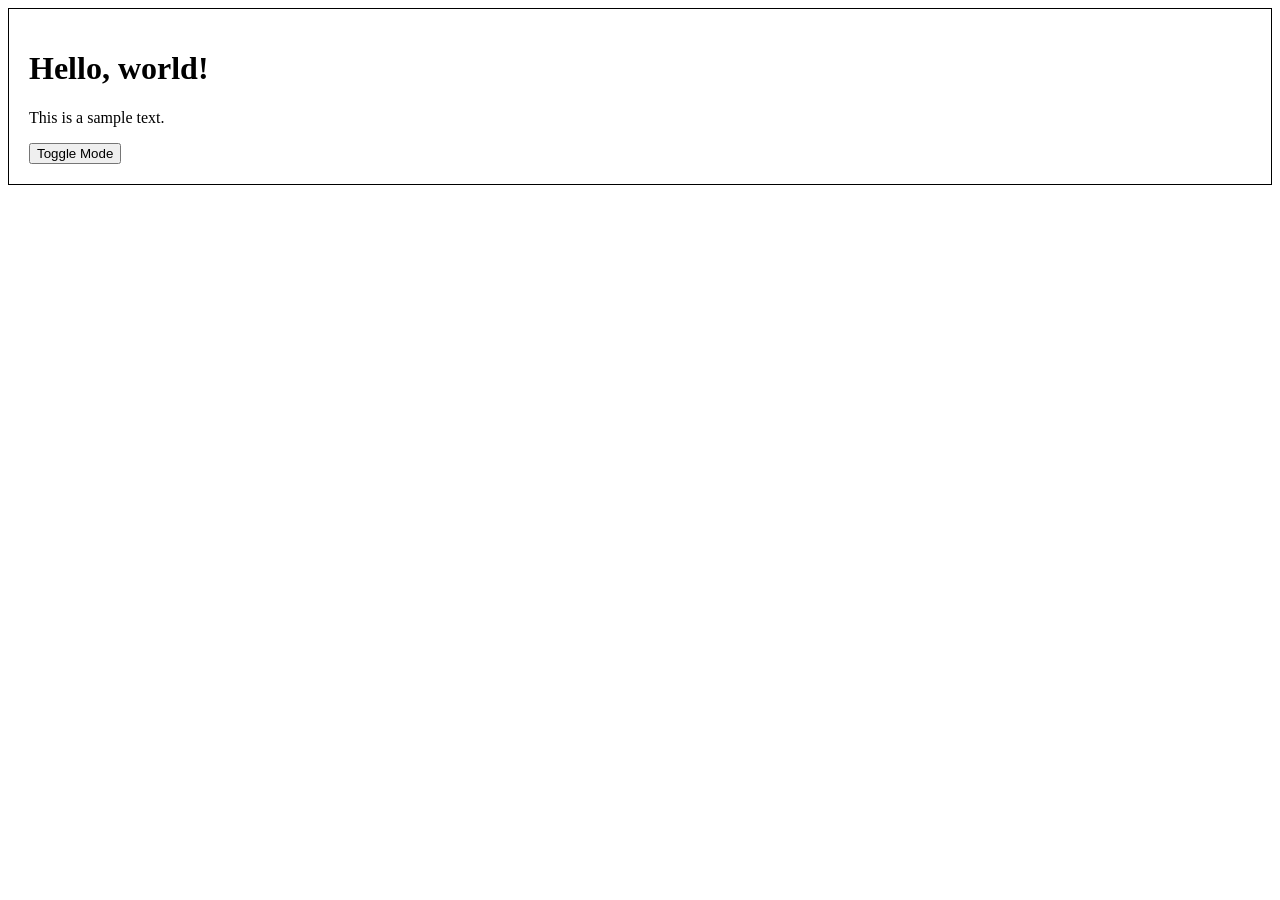
==== commit 0ad67681: "Added Code" ====
--- a/Demo__/page.html
+++ b/Demo__/page.html
@@ -3,72 +3,20 @@
 <head>
     <meta charset="UTF-8">
     <meta name="viewport" content="width=device-width, initial-scale=1.0">
-    <title>Modern Landing Page</title>
+    <title>Dark Mode and Light Mode</title>
     <link rel="stylesheet" href="2.css">
 </head>
 <body>
-    <header>
-        <nav>
-            <ul>
-                <li><a href="#features">Features</a></li>
-                <li><a href="#testimonials">Testimonials</a></li>
-                <li><a href="#contact">Contact</a></li>
-            </ul>
-        </nav>
-    </header>
-
-    <section class="hero">
-        <h1>Welcome to Our Modern Landing Page</h1>
-        <p>Discover the amazing features of our product and join thousands of satisfied customers.</p>
-        <a href="#cta" class="btn">Get Started</a>
-    </section>
-
-    <section id="features" class="features">
-        <h2>Key Features</h2>
-        <div class="feature">
-            <img src="feature1.png" alt="Feature 1">
-            <h3>Feature 1</h3>
-            <p>Description of feature 1.</p>
-        </div>
-        <div class="feature">
-            <img src="feature2.png" alt="Feature 2">
-            <h3>Feature 2</h3>
-            <p>Description of feature 2.</p>
-        </div>
-        <div class="feature">
-            <img src="feature3.png" alt="Feature 3">
-            <h3>Feature 3</h3>
-            <p>Description of feature 3.</p>
-        </div>
-    </section>
-
-    <section id="testimonials" class="testimonials">
-        <h2>What Our Customers Say</h2>
-        <div class="testimonial">
-            <blockquote>
-                "Lorem ipsum dolor sit amet, consectetur adipiscing elit. Nullam quis ante vel est convallis consequat. Suspendisse."
-            </blockquote>
-            <cite>John Doe, CEO at Company</cite>
-        </div>
-        <div class="testimonial">
-            <blockquote>
-                "Lorem ipsum dolor sit amet, consectetur adipiscing elit. Nullam quis ante vel est convallis consequat. Suspendisse."
-            </blockquote>
-            <cite>Jane Smith, Designer at Company</cite>
-        </div>
-    </section>
-
-    <section id="cta" class="cta">
-        <h2>Ready to Get Started?</h2>
-        <p>Join us today and experience the difference.</p>
-        <a href="#contact" class="btn">Contact Us</a>
-    </section>
-
-    <footer>
-        <p>&copy; 2024 Modern Landing Page. All rights reserved.</p>
-    </footer>
+    <div class="container">
+        <h1>Hello, world!</h1>
+        <p>This is a sample text.</p>
+        <button id="mode-toggle">Toggle Mode</button>
+    </div>
+    <script src="2.js"></script>
 </body>
 </html>
 
 
 
+
+
--- a/Demo__/2.css
+++ b/Demo__/2.css
@@ -1,125 +1,22 @@
-/* Reset CSS */
-* {
-    margin: 0;
-    padding: 0;
-    box-sizing: border-box;
+/* Light mode styles */
+body {
+    background-color: #ffffff;
+    color: #000000;
 }
 
-/* Global styles */
-body {
-    font-family: 'Arial', sans-serif;
-    background-color: #f8f8f8;
-    color: #333;
+.container {
+    padding: 20px;
+    border: 1px solid #000000;
 }
 
-/* Header styles */
-header {
-    background-color: #333;
-    padding: 20px 0;
+/* Dark mode styles */
+.dark-mode body {
+    background-color: #000000;
+    color: #ffffff;
 }
 
-nav ul {
-    list-style: none;
-    text-align: center;
+.dark-mode .container {
+    border-color: #ffffff;
 }
 
-nav ul li {
-    display: inline;
-    margin: 0 10px;
-}
 
-nav ul li a {
-    color: #fff;
-    text-decoration: none;
-}
-
-/* Hero section styles */
-.hero {
-    text-align: center;
-    padding: 100px 0;
-}
-
-.hero h1 {
-    font-size: 36px;
-    margin-bottom: 20px;
-}
-
-.hero p {
-    font-size: 18px;
-    margin-bottom: 30px;
-}
-
-/* Features section styles */
-.features {
-    padding: 80px 0;
-    text-align: center;
-}
-
-.features h2 {
-    font-size: 30px;
-    margin-bottom: 40px;
-}
-
-.feature {
-    margin-bottom: 40px;
-}
-
-.feature img {
-    width: 150px;
-    margin-bottom: 20px;
-}
-
-.feature h3 {
-    font-size: 24px;
-    margin-bottom: 10px;
-}
-
-/* Testimonials section styles */
-.testimonials {
-    background-color: #f9f9f9;
-    padding: 80px 0;
-    text-align: center;
-}
-
-.testimonials h2 {
-    font-size: 30px;
-    margin-bottom: 40px;
-}
-
-.testimonial {
-    margin-bottom: 40px;
-}
-
-.testimonial blockquote {
-    font-style: italic;
-    font-size: 18px;
-    margin-bottom: 20px;
-}
-
-.testimonial cite {
-    font-weight: bold;
-}
-
-/* Call-to-action section styles */
-.cta {
-    text-align: center;
-    padding: 100px 0;
-}
-
-.cta h2 {
-    font-size: 30px;
-    margin-bottom: 30px;
-}
-
-.cta p {
-    font-size: 18px;
-    margin-bottom: 30px;
-}
-
-/* Footer styles */
-footer {
-    background-color: #333;
-    color: #fff;
-    text-align: center;
-    padding: 20px 0;
-}
